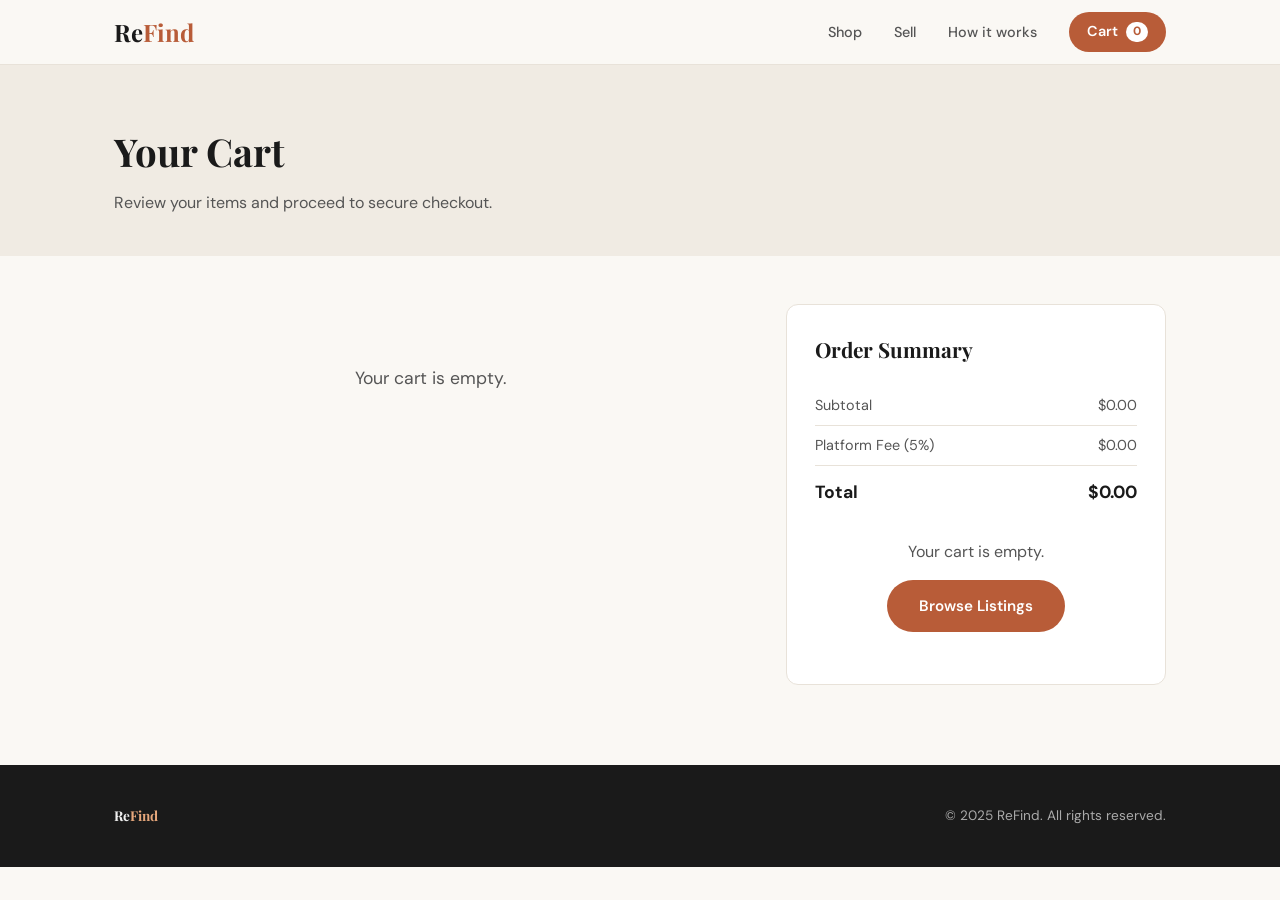
==== cart.html @ bbf91122 "Add files via upload" ====
<!DOCTYPE html>
<html lang="en">
<head>
  <meta charset="UTF-8" />
  <meta name="viewport" content="width=device-width, initial-scale=1.0" />
  <title>Cart & Checkout — ReFind</title>
  <link rel="stylesheet" href="styles.css" />
  <link rel="preconnect" href="https://fonts.googleapis.com" />
  <link href="https://fonts.googleapis.com/css2?family=Playfair+Display:wght@400;600;700&family=DM+Sans:wght@300;400;500;600&display=swap" rel="stylesheet" />
  <!-- Stripe.js -->
  <script src="https://js.stripe.com/v3/"></script>
</head>
<body>

<nav class="navbar">
  <div class="nav-inner">
    <a href="index.html" class="logo">Re<span>Find</span></a>
    <ul class="nav-links">
      <li><a href="index.html">Shop</a></li>
      <li><a href="sell.html">Sell</a></li>
      <li><a href="index.html#how">How it works</a></li>
      <li><a href="cart.html" class="cart-btn active">Cart <span class="cart-count" id="navCartCount">0</span></a></li>
    </ul>
  </div>
</nav>

<section class="page-header">
  <div class="container">
    <h1>Your Cart</h1>
    <p>Review your items and proceed to secure checkout.</p>
  </div>
</section>

<section class="cart-section">
  <div class="container">
    <div class="cart-layout">
      <!-- Cart Items -->
      <div class="cart-items" id="cartItems">
        <!-- filled by JS -->
      </div>

      <!-- Order Summary -->
      <div class="order-summary">
        <h3>Order Summary</h3>
        <div class="summary-row"><span>Subtotal</span><span id="summarySubtotal">$0.00</span></div>
        <div class="summary-row"><span>Platform Fee (5%)</span><span id="summaryFee">$0.00</span></div>
        <div class="summary-row total"><span>Total</span><span id="summaryTotal">$0.00</span></div>

        <!-- Checkout Form -->
        <div id="checkoutForm" class="checkout-form">
          <h3>Payment Details</h3>
          <p class="secure-note">🔒 Powered by Stripe — your card info is never stored on our servers.</p>

          <div class="form-group">
            <label>Full Name</label>
            <input type="text" id="buyerName" placeholder="Jane Doe" />
          </div>
          <div class="form-group">
            <label>Email</label>
            <input type="email" id="buyerEmail" placeholder="jane@example.com" />
          </div>

          <!-- Stripe Card Element -->
          <div class="form-group">
            <label>Card Details</label>
            <div id="card-element" class="stripe-card-box">
              <!-- Stripe injects the card input here -->
            </div>
            <div id="card-errors" class="card-errors" role="alert"></div>
          </div>

          <button class="btn-primary btn-full" id="payBtn">Pay Now</button>

          <p class="demo-note">
            ⚠️ <strong>Demo mode:</strong> This site uses Stripe in test mode. Use card <code>4242 4242 4242 4242</code>, any future expiry, and any CVC to simulate a payment.
            <br/><br/>
            To go live, connect a real Stripe account (see the README for instructions).
          </p>
        </div>

        <div id="emptyCartMsg" class="empty-cart-msg hidden">
          <p>Your cart is empty.</p>
          <a href="index.html" class="btn-primary">Browse Listings</a>
        </div>

        <!-- Success State -->
        <div id="paySuccess" class="pay-success hidden">
          <div class="success-icon">✓</div>
          <h2>Payment Successful!</h2>
          <p>Thank you for your purchase. The seller will be in touch soon.</p>
          <a href="index.html" class="btn-primary">Keep Shopping</a>
        </div>
      </div>
    </div>
  </div>
</section>

<footer>
  <div class="container footer-inner">
    <p class="logo">Re<span>Find</span></p>
    <p>&copy; 2025 ReFind. All rights reserved.</p>
  </div>
</footer>

<script src="data.js"></script>
<script src="app.js"></script>
<script src="checkout.js"></script>
</body>
</html>
---- styles.css ----
/* ===== RESET & BASE ===== */
*, *::before, *::after { box-sizing: border-box; margin: 0; padding: 0; }

:root {
  --bg: #faf8f4;
  --bg2: #fff;
  --text: #1a1a1a;
  --text2: #555;
  --accent: #b85c38;
  --accent2: #e8a87c;
  --accent-light: #fdf0e8;
  --border: #e8e2d9;
  --card-bg: #ffffff;
  --nav-bg: rgba(250,248,244,0.96);
  --hero-bg: #f0ebe3;
  --step-num: #b85c38;
  --green: #3a7d44;
  --font-display: 'Playfair Display', Georgia, serif;
  --font-body: 'DM Sans', system-ui, sans-serif;
  --radius: 12px;
  --radius-sm: 8px;
  --shadow: 0 4px 24px rgba(0,0,0,0.07);
  --shadow-hover: 0 8px 32px rgba(0,0,0,0.12);
}

body {
  font-family: var(--font-body);
  background: var(--bg);
  color: var(--text);
  line-height: 1.6;
  font-size: 16px;
}

a { color: inherit; text-decoration: none; }
ul { list-style: none; }
img { display: block; max-width: 100%; }
.container { max-width: 1100px; margin: 0 auto; padding: 0 24px; }
.hidden { display: none !important; }

/* ===== NAVBAR ===== */
.navbar {
  position: sticky;
  top: 0;
  z-index: 100;
  background: var(--nav-bg);
  backdrop-filter: blur(10px);
  border-bottom: 1px solid var(--border);
}

.nav-inner {
  max-width: 1100px;
  margin: 0 auto;
  padding: 0 24px;
  display: flex;
  align-items: center;
  justify-content: space-between;
  height: 64px;
}

.logo {
  font-family: var(--font-display);
  font-size: 1.5rem;
  font-weight: 700;
  color: var(--text);
}

.logo span { color: var(--accent); }

.nav-links {
  display: flex;
  align-items: center;
  gap: 32px;
}

.nav-links a {
  font-size: 0.9rem;
  font-weight: 500;
  color: var(--text2);
  transition: color 0.2s;
}

.nav-links a:hover,
.nav-links a.active { color: var(--accent); }

.cart-btn {
  display: flex;
  align-items: center;
  gap: 8px;
  background: var(--accent);
  color: #fff !important;
  padding: 8px 18px;
  border-radius: 100px;
  font-weight: 600 !important;
  transition: background 0.2s, transform 0.15s;
}

.cart-btn:hover { background: #9a4a2c; transform: translateY(-1px); }

.cart-count {
  background: #fff;
  color: var(--accent);
  border-radius: 100px;
  padding: 0 7px;
  font-size: 0.75rem;
  font-weight: 700;
  min-width: 20px;
  text-align: center;
}

/* ===== HERO ===== */
.hero {
  background: var(--hero-bg);
  padding: 80px 24px;
  display: flex;
  align-items: center;
  justify-content: center;
  gap: 80px;
  flex-wrap: wrap;
}

.hero-text { max-width: 480px; }

.hero-tag {
  font-size: 0.8rem;
  font-weight: 600;
  letter-spacing: 0.12em;
  text-transform: uppercase;
  color: var(--accent);
  margin-bottom: 16px;
}

.hero-text h1 {
  font-family: var(--font-display);
  font-size: clamp(2.4rem, 5vw, 3.6rem);
  font-weight: 700;
  line-height: 1.15;
  color: var(--text);
  margin-bottom: 20px;
}

.hero-text h1 em {
  font-style: italic;
  color: var(--accent);
}

.hero-sub {
  font-size: 1.05rem;
  color: var(--text2);
  margin-bottom: 32px;
  max-width: 380px;
}

.btn-primary {
  display: inline-block;
  background: var(--accent);
  color: #fff;
  padding: 14px 32px;
  border-radius: 100px;
  font-size: 0.95rem;
  font-weight: 600;
  border: none;
  cursor: pointer;
  transition: background 0.2s, transform 0.15s, box-shadow 0.2s;
}

.btn-primary:hover {
  background: #9a4a2c;
  transform: translateY(-2px);
  box-shadow: 0 6px 20px rgba(184,92,56,0.35);
}

.btn-full { width: 100%; text-align: center; }

/* Hero floating cards */
.hero-image {
  display: flex;
  gap: 20px;
  align-items: flex-end;
}

.hero-card {
  background: #fff;
  border-radius: var(--radius);
  padding: 18px;
  box-shadow: var(--shadow-hover);
  min-width: 140px;
  text-align: center;
  position: relative;
}

.hero-badge {
  position: absolute;
  top: -10px;
  left: 50%;
  transform: translateX(-50%);
  background: var(--green);
  color: #fff;
  font-size: 0.7rem;
  font-weight: 700;
  padding: 3px 10px;
  border-radius: 100px;
  white-space: nowrap;
}

.hero-badge.sold { background: #888; }

.hero-item-img {
  width: 80px;
  height: 80px;
  border-radius: var(--radius-sm);
  display: flex;
  align-items: center;
  justify-content: center;
  font-size: 2.5rem;
  margin: 8px auto 12px;
}

.hero-card p { font-size: 0.85rem; color: var(--text2); margin-bottom: 4px; }
.hero-card strong { font-size: 1.1rem; color: var(--text); }

@keyframes float {
  0%, 100% { transform: translateY(0); }
  50% { transform: translateY(-12px); }
}

.floating { animation: float 3.5s ease-in-out infinite; }
.delay { animation-delay: 0.8s; }

/* ===== CATEGORIES ===== */
.categories {
  padding: 48px 0 20px;
}

.categories h2 {
  font-family: var(--font-display);
  font-size: 1.6rem;
  margin-bottom: 20px;
}

.cat-grid {
  display: flex;
  flex-wrap: wrap;
  gap: 10px;
}

.cat-pill {
  background: var(--bg2);
  border: 1.5px solid var(--border);
  color: var(--text2);
  padding: 8px 20px;
  border-radius: 100px;
  font-family: var(--font-body);
  font-size: 0.88rem;
  font-weight: 500;
  cursor: pointer;
  transition: all 0.2s;
}

.cat-pill:hover {
  border-color: var(--accent);
  color: var(--accent);
}

.cat-pill.active {
  background: var(--accent);
  border-color: var(--accent);
  color: #fff;
}

/* ===== LISTINGS ===== */
.listings { padding: 40px 0 80px; }

.listings-header {
  display: flex;
  align-items: center;
  justify-content: space-between;
  margin-bottom: 32px;
  flex-wrap: wrap;
  gap: 12px;
}

.listings-header h2 {
  font-family: var(--font-display);
  font-size: 1.6rem;
}

.sort-select {
  font-family: var(--font-body);
  font-size: 0.88rem;
  padding: 8px 14px;
  border: 1.5px solid var(--border);
  border-radius: var(--radius-sm);
  background: var(--bg2);
  color: var(--text);
  cursor: pointer;
}

.listings-grid {
  display: grid;
  grid-template-columns: repeat(auto-fill, minmax(260px, 1fr));
  gap: 24px;
}

/* Item Card */
.item-card {
  background: var(--card-bg);
  border-radius: var(--radius);
  border: 1px solid var(--border);
  overflow: hidden;
  transition: transform 0.2s, box-shadow 0.2s;
  cursor: pointer;
}

.item-card:hover {
  transform: translateY(-4px);
  box-shadow: var(--shadow-hover);
}

.item-card-img {
  width: 100%;
  height: 180px;
  display: flex;
  align-items: center;
  justify-content: center;
  font-size: 4rem;
  background: var(--hero-bg);
}

.item-card-body { padding: 16px; }
.item-card-body h3 { font-size: 1rem; font-weight: 600; margin-bottom: 6px; }
.item-card-meta {
  display: flex;
  justify-content: space-between;
  align-items: center;
  margin-bottom: 10px;
}

.item-condition {
  font-size: 0.75rem;
  background: var(--accent-light);
  color: var(--accent);
  padding: 3px 10px;
  border-radius: 100px;
  font-weight: 600;
}

.item-seller { font-size: 0.8rem; color: var(--text2); }

.item-card-footer {
  display: flex;
  align-items: center;
  justify-content: space-between;
  padding-top: 12px;
  border-top: 1px solid var(--border);
}

.item-price {
  font-family: var(--font-display);
  font-size: 1.3rem;
  font-weight: 700;
  color: var(--accent);
}

.add-to-cart {
  background: var(--accent);
  color: #fff;
  border: none;
  padding: 8px 16px;
  border-radius: 100px;
  font-family: var(--font-body);
  font-size: 0.8rem;
  font-weight: 600;
  cursor: pointer;
  transition: background 0.2s, transform 0.15s;
}

.add-to-cart:hover { background: #9a4a2c; transform: scale(1.05); }
.add-to-cart:disabled { background: #aaa; cursor: default; transform: none; }

/* ===== HOW IT WORKS ===== */
.how {
  background: var(--hero-bg);
  padding: 80px 24px;
}

.how h2 {
  font-family: var(--font-display);
  font-size: 2rem;
  text-align: center;
  margin-bottom: 48px;
}

.steps-grid {
  display: grid;
  grid-template-columns: repeat(auto-fit, minmax(240px, 1fr));
  gap: 32px;
  max-width: 900px;
  margin: 0 auto;
}

.step {
  background: var(--bg2);
  padding: 32px 28px;
  border-radius: var(--radius);
  border: 1px solid var(--border);
}

.step-num {
  font-family: var(--font-display);
  font-size: 2.5rem;
  font-weight: 700;
  color: var(--accent2);
  margin-bottom: 12px;
}

.step h3 { font-size: 1.1rem; font-weight: 600; margin-bottom: 8px; }
.step p { font-size: 0.9rem; color: var(--text2); }

/* ===== PAGE HEADER ===== */
.page-header {
  background: var(--hero-bg);
  padding: 56px 24px 40px;
}

.page-header h1 {
  font-family: var(--font-display);
  font-size: 2.4rem;
  margin-bottom: 8px;
}

.page-header p { color: var(--text2); }

/* ===== SELL FORM ===== */
.sell-section { padding: 56px 0 80px; }

.sell-form, .sell-success {
  max-width: 640px;
  margin: 0 auto;
}

.form-group {
  margin-bottom: 20px;
}

.form-group label {
  display: block;
  font-size: 0.88rem;
  font-weight: 500;
  margin-bottom: 6px;
  color: var(--text2);
}

.form-group input,
.form-group select,
.form-group textarea {
  width: 100%;
  padding: 12px 14px;
  border: 1.5px solid var(--border);
  border-radius: var(--radius-sm);
  font-family: var(--font-body);
  font-size: 0.95rem;
  background: var(--bg2);
  color: var(--text);
  transition: border-color 0.2s;
}

.form-group input:focus,
.form-group select:focus,
.form-group textarea:focus {
  outline: none;
  border-color: var(--accent);
}

.form-row {
  display: grid;
  grid-template-columns: 1fr 1fr;
  gap: 20px;
}

.emoji-picker {
  display: flex;
  flex-wrap: wrap;
  gap: 10px;
}

.emoji-opt {
  width: 44px;
  height: 44px;
  display: flex;
  align-items: center;
  justify-content: center;
  font-size: 1.4rem;
  border: 2px solid var(--border);
  border-radius: var(--radius-sm);
  cursor: pointer;
  transition: all 0.15s;
}

.emoji-opt:hover { border-color: var(--accent); transform: scale(1.1); }
.emoji-opt.selected { border-color: var(--accent); background: var(--accent-light); }

.sell-success {
  text-align: center;
  padding: 60px 20px;
}

.success-icon {
  width: 72px;
  height: 72px;
  border-radius: 50%;
  background: var(--green);
  color: #fff;
  font-size: 2rem;
  display: flex;
  align-items: center;
  justify-content: center;
  margin: 0 auto 24px;
}

.sell-success h2 {
  font-family: var(--font-display);
  font-size: 2rem;
  margin-bottom: 12px;
}

.sell-success p { color: var(--text2); margin-bottom: 28px; }

/* ===== CART ===== */
.cart-section { padding: 48px 0 80px; }

.cart-layout {
  display: grid;
  grid-template-columns: 1fr 380px;
  gap: 40px;
  align-items: start;
}

.cart-items { display: flex; flex-direction: column; gap: 16px; }

.cart-item {
  background: var(--card-bg);
  border: 1px solid var(--border);
  border-radius: var(--radius);
  padding: 16px 20px;
  display: flex;
  align-items: center;
  gap: 16px;
}

.cart-item-icon {
  width: 64px;
  height: 64px;
  background: var(--hero-bg);
  border-radius: var(--radius-sm);
  display: flex;
  align-items: center;
  justify-content: center;
  font-size: 2rem;
  flex-shrink: 0;
}

.cart-item-info { flex: 1; }
.cart-item-info h4 { font-size: 1rem; font-weight: 600; margin-bottom: 4px; }
.cart-item-info p { font-size: 0.85rem; color: var(--text2); }

.cart-item-price {
  font-family: var(--font-display);
  font-size: 1.2rem;
  font-weight: 700;
  color: var(--accent);
}

.cart-remove {
  background: none;
  border: none;
  color: #aaa;
  font-size: 1.3rem;
  cursor: pointer;
  padding: 4px;
  transition: color 0.2s;
}

.cart-remove:hover { color: #c0392b; }

.empty-cart { padding: 60px; text-align: center; color: var(--text2); }

/* Order Summary */
.order-summary {
  background: var(--card-bg);
  border: 1px solid var(--border);
  border-radius: var(--radius);
  padding: 28px;
  position: sticky;
  top: 80px;
}

.order-summary h3 {
  font-family: var(--font-display);
  font-size: 1.3rem;
  margin-bottom: 20px;
}

.summary-row {
  display: flex;
  justify-content: space-between;
  font-size: 0.9rem;
  color: var(--text2);
  padding: 8px 0;
  border-bottom: 1px solid var(--border);
}

.summary-row.total {
  font-size: 1.1rem;
  font-weight: 700;
  color: var(--text);
  border-bottom: none;
  padding-top: 12px;
}

.checkout-form { margin-top: 24px; }
.checkout-form h3 {
  font-family: var(--font-display);
  font-size: 1.1rem;
  margin-bottom: 6px;
}

.secure-note {
  font-size: 0.8rem;
  color: var(--green);
  margin-bottom: 16px;
}

/* Stripe card element */
.stripe-card-box {
  padding: 12px 14px;
  border: 1.5px solid var(--border);
  border-radius: var(--radius-sm);
  background: var(--bg2);
  transition: border-color 0.2s;
}

.stripe-card-box.focused { border-color: var(--accent); }

.card-errors {
  color: #c0392b;
  font-size: 0.82rem;
  margin-top: 8px;
  min-height: 20px;
}

.demo-note {
  margin-top: 16px;
  font-size: 0.8rem;
  color: var(--text2);
  background: #fffde7;
  border: 1px solid #f0dc82;
  border-radius: var(--radius-sm);
  padding: 12px;
  line-height: 1.5;
}

.demo-note code {
  background: #f0f0f0;
  padding: 2px 6px;
  border-radius: 4px;
  font-family: monospace;
}

.empty-cart-msg {
  text-align: center;
  padding: 24px 0;
  color: var(--text2);
}

.empty-cart-msg p { margin-bottom: 16px; }

.pay-success {
  text-align: center;
  padding: 32px 0;
}

.pay-success .success-icon {
  margin: 0 auto 20px;
}

.pay-success h2 {
  font-family: var(--font-display);
  font-size: 1.6rem;
  margin-bottom: 8px;
}

.pay-success p { color: var(--text2); margin-bottom: 20px; }

/* ===== FOOTER ===== */
footer {
  background: var(--text);
  color: #eee;
  padding: 40px 24px;
}

.footer-inner {
  display: flex;
  align-items: center;
  justify-content: space-between;
  flex-wrap: wrap;
  gap: 16px;
}

.footer-inner .logo { color: #eee; }
.footer-inner .logo span { color: var(--accent2); }
.footer-inner p { font-size: 0.85rem; color: #aaa; }
.footer-inner ul { display: flex; gap: 24px; }
.footer-inner ul a { font-size: 0.85rem; color: #aaa; transition: color 0.2s; }
.footer-inner ul a:hover { color: var(--accent2); }

/* ===== RESPONSIVE ===== */
@media (max-width: 760px) {
  .cart-layout { grid-template-columns: 1fr; }
  .form-row { grid-template-columns: 1fr; }
  .hero { gap: 40px; }
  .hero-image { justify-content: center; }
  .nav-links { gap: 16px; }
  .nav-links li:not(:last-child) { display: none; }
}
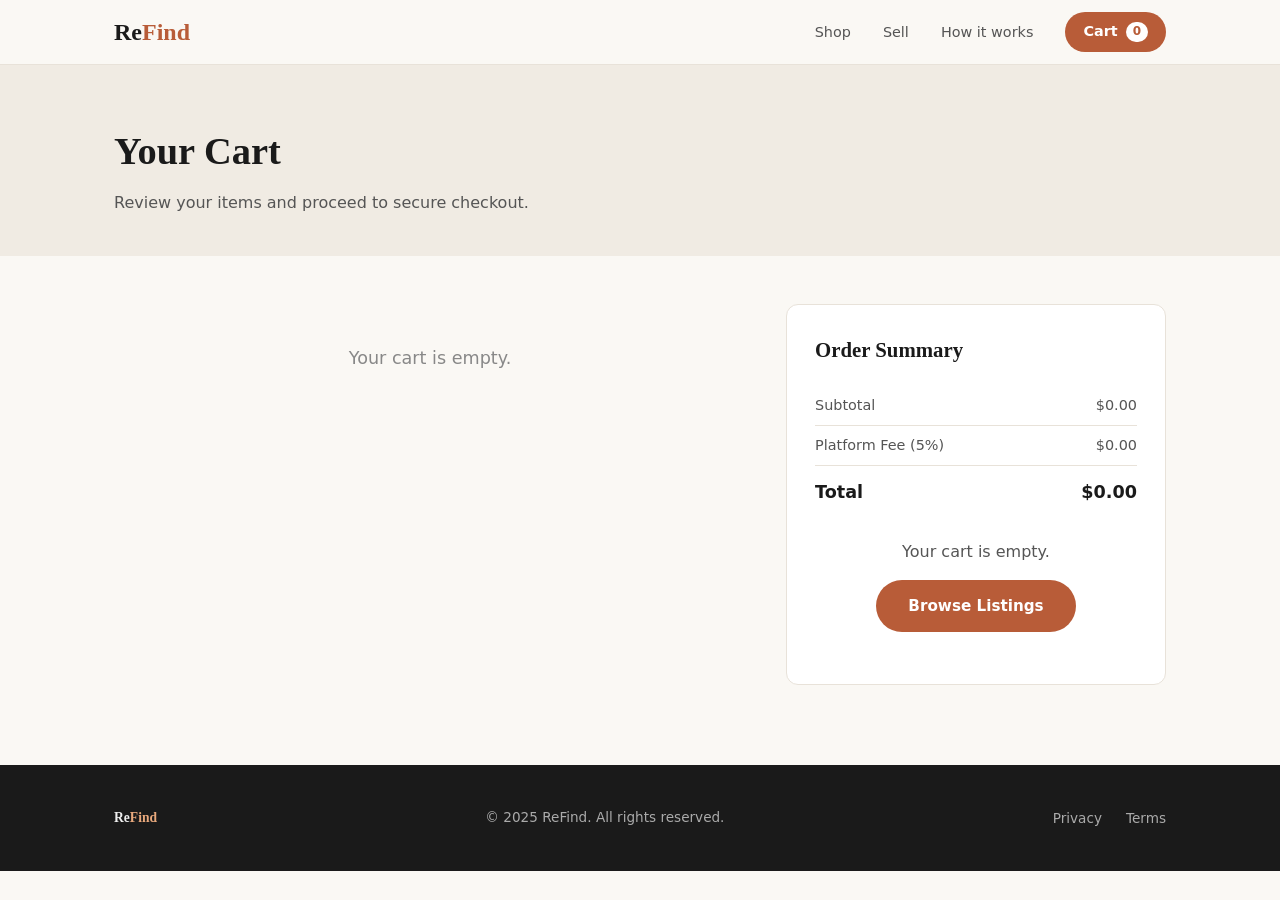
==== commit e7acc84e: "Add files via upload" ====
--- a/cart.html
+++ b/cart.html
@@ -3,11 +3,25 @@
 <head>
   <meta charset="UTF-8" />
   <meta name="viewport" content="width=device-width, initial-scale=1.0" />
-  <title>Cart & Checkout — ReFind</title>
+  <meta http-equiv="Content-Security-Policy" content="
+    default-src 'self';
+    script-src 'self' https://js.stripe.com;
+    style-src 'self' https://fonts.googleapis.com;
+    font-src https://fonts.gstatic.com;
+    connect-src https://api.stripe.com;
+    img-src 'self' data:;
+    frame-src https://js.stripe.com https://hooks.stripe.com;
+    object-src 'none';
+    base-uri 'self';
+  " />
+  <meta http-equiv="X-Frame-Options" content="DENY" />
+  <meta http-equiv="X-Content-Type-Options" content="nosniff" />
+  <title>Cart &amp; Checkout — ReFind</title>
   <link rel="stylesheet" href="styles.css" />
   <link rel="preconnect" href="https://fonts.googleapis.com" />
+  <link rel="preconnect" href="https://fonts.gstatic.com" crossorigin />
   <link href="https://fonts.googleapis.com/css2?family=Playfair+Display:wght@400;600;700&family=DM+Sans:wght@300;400;500;600&display=swap" rel="stylesheet" />
-  <!-- Stripe.js -->
+  <!-- Stripe.js loaded from official CDN only — enforced by CSP above -->
   <script src="https://js.stripe.com/v3/"></script>
 </head>
 <body>
@@ -34,47 +48,43 @@
 <section class="cart-section">
   <div class="container">
     <div class="cart-layout">
-      <!-- Cart Items -->
-      <div class="cart-items" id="cartItems">
-        <!-- filled by JS -->
-      </div>
 
-      <!-- Order Summary -->
+      <div class="cart-items" id="cartItems"></div>
+
       <div class="order-summary">
         <h3>Order Summary</h3>
         <div class="summary-row"><span>Subtotal</span><span id="summarySubtotal">$0.00</span></div>
         <div class="summary-row"><span>Platform Fee (5%)</span><span id="summaryFee">$0.00</span></div>
         <div class="summary-row total"><span>Total</span><span id="summaryTotal">$0.00</span></div>
 
-        <!-- Checkout Form -->
         <div id="checkoutForm" class="checkout-form">
           <h3>Payment Details</h3>
           <p class="secure-note">🔒 Powered by Stripe — your card info is never stored on our servers.</p>
 
           <div class="form-group">
-            <label>Full Name</label>
-            <input type="text" id="buyerName" placeholder="Jane Doe" />
+            <label for="buyerName">Full Name</label>
+            <input type="text" id="buyerName" placeholder="Jane Doe"
+                   maxlength="100" autocomplete="name" />
           </div>
           <div class="form-group">
-            <label>Email</label>
-            <input type="email" id="buyerEmail" placeholder="jane@example.com" />
+            <label for="buyerEmail">Email</label>
+            <input type="email" id="buyerEmail" placeholder="jane@example.com"
+                   maxlength="254" autocomplete="email" />
           </div>
 
-          <!-- Stripe Card Element -->
           <div class="form-group">
             <label>Card Details</label>
-            <div id="card-element" class="stripe-card-box">
-              <!-- Stripe injects the card input here -->
-            </div>
-            <div id="card-errors" class="card-errors" role="alert"></div>
+            <div id="card-element" class="stripe-card-box"></div>
+            <div id="card-errors" class="card-errors" role="alert" aria-live="polite"></div>
           </div>
 
           <button class="btn-primary btn-full" id="payBtn">Pay Now</button>
 
           <p class="demo-note">
-            ⚠️ <strong>Demo mode:</strong> This site uses Stripe in test mode. Use card <code>4242 4242 4242 4242</code>, any future expiry, and any CVC to simulate a payment.
+            ⚠️ <strong>Demo mode:</strong> No real charge occurs. Use test card
+            <code>4242 4242 4242 4242</code>, any future expiry, and any CVC.
             <br/><br/>
-            To go live, connect a real Stripe account (see the README for instructions).
+            To accept real payments, connect a backend — see README.md.
           </p>
         </div>
 
@@ -83,7 +93,6 @@
           <a href="index.html" class="btn-primary">Browse Listings</a>
         </div>
 
-        <!-- Success State -->
         <div id="paySuccess" class="pay-success hidden">
           <div class="success-icon">✓</div>
           <h2>Payment Successful!</h2>
@@ -99,6 +108,11 @@
   <div class="container footer-inner">
     <p class="logo">Re<span>Find</span></p>
     <p>&copy; 2025 ReFind. All rights reserved.</p>
+    <ul>
+      <!-- [FIX-16] rel="noopener noreferrer" on all external links -->
+      <li><a href="#" rel="noopener noreferrer">Privacy</a></li>
+      <li><a href="#" rel="noopener noreferrer">Terms</a></li>
+    </ul>
   </div>
 </footer>
 
